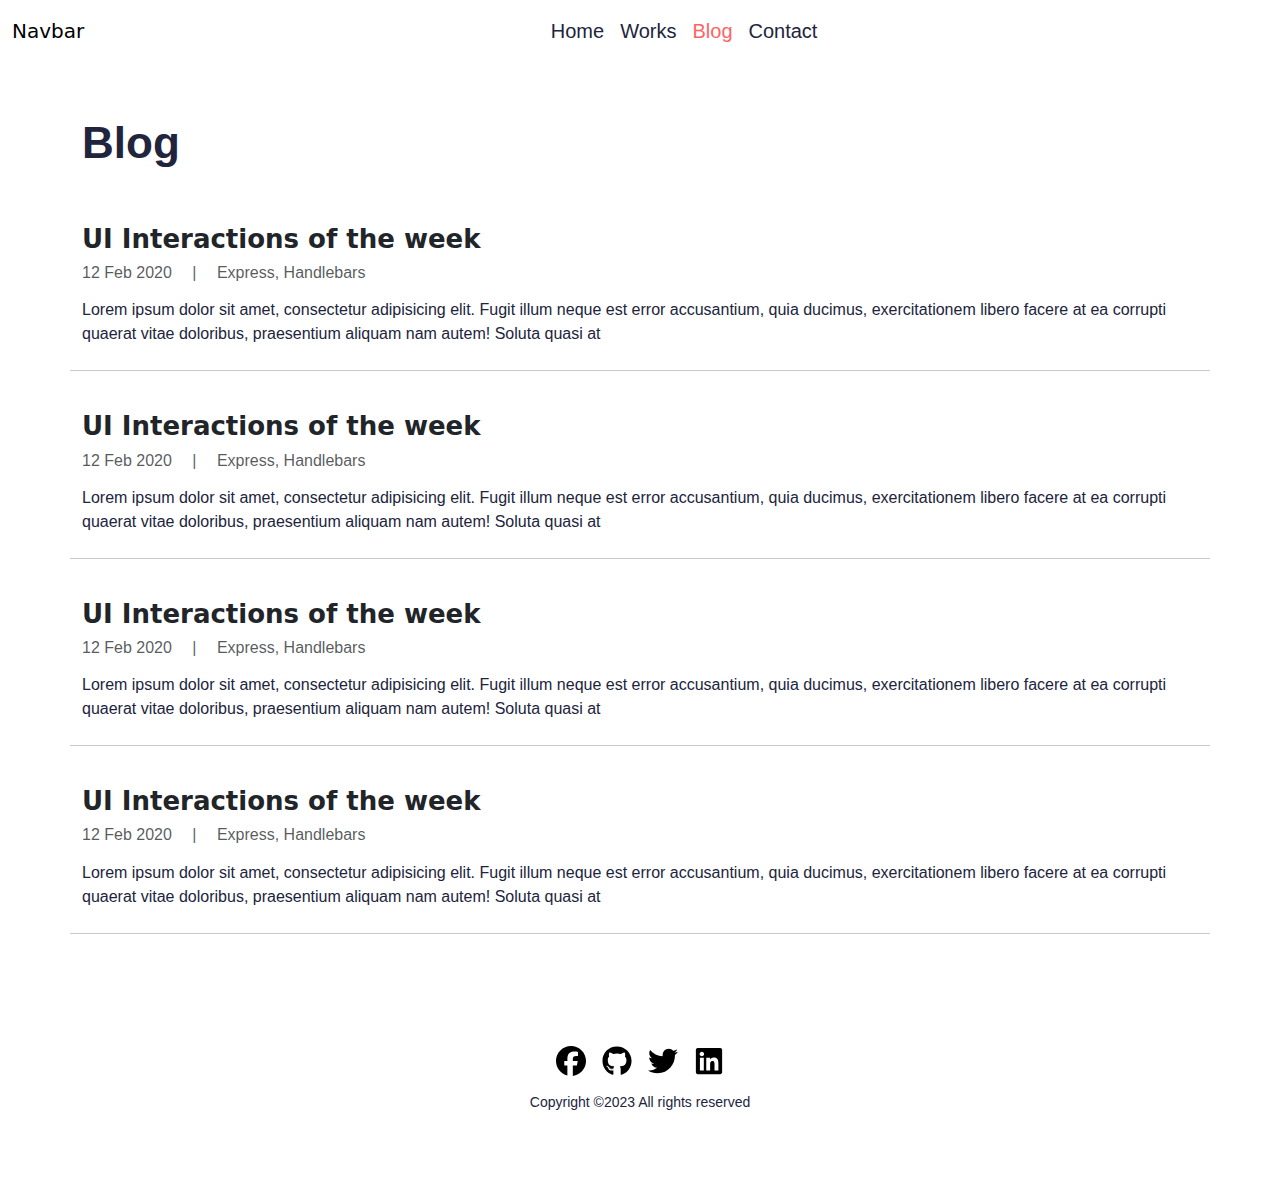
==== blog.html @ 3b1c5832 "Blog Page Done" ====
<!DOCTYPE html>
<html lang="en">
<head>
    <meta charset="UTF-8">
    <meta name="viewport" content="width=device-width, initial-scale=1.0">
    <title>Portfolio</title>
    <link rel="stylesheet" href="./assets/vendor/bootstrap/css/bootstrap.css">
    <link rel="stylesheet" href="./assets/main/css/style.css">
</head>
<body>


<!-- Navbar start -->
<nav class="navbar navbar-expand-lg">
    <div class="container-fluid">
      <a class="navbar-brand" href="#">Navbar</a>
      <button class="navbar-toggler" type="button" data-bs-toggle="collapse" data-bs-target="#navbarSupportedContent" aria-controls="navbarSupportedContent" aria-expanded="false" aria-label="Toggle navigation">
        <span class="navbar-toggler-icon"></span>
      </button>
      <div class="collapse navbar-collapse" id="navbarSupportedContent">
        <ul class="navbar-nav m-auto mb-2 mb-lg-0">
            <li class="nav-item">
                <a class="nav-link nav_cs text_cs" aria-current="page" href="index.html">Home</a>
              </li>

              <li class="nav-item">
                <a class="nav-link nav_cs text_cs" href="#">Works</a>
              </li>

              <li class="nav-item">
                <a class="nav-link nav_cs text_cs active active_cs" href="blog.html">Blog</a>
              </li>

              <li class="nav-item">
                <a class="nav-link nav_cs text_cs" href="#">Contact</a>
              </li>
        </ul>
      </div>
    </div>
  </nav>
<!-- Navbar end -->


<!-- ################### Blog Section Begin ################### -->

<div class="container">
    <div class="main_title text_cs my-md-5 my-3">Blog</div>
    <div class="row pb-4 pb-sm-5">

        <div class="col-12 mb-4 ">
          <div class="card_cs_blog">
            <div class="card-body d-grid gap-2 gap-md-2">
              <h5 class="card-title second_title">UI Interactions of the week</h5>
              <h6 class="card-subtitle mb-2 text-body-secondary text_cs">12 Feb 2020 <span class="mx-3">|</span> Express, Handlebars</h6>
              <p class="card-text text_cs">
                Lorem ipsum dolor sit amet, consectetur adipisicing elit. Fugit illum neque est error accusantium, quia ducimus, 
                exercitationem libero facere at ea corrupti quaerat vitae doloribus, praesentium aliquam nam autem! Soluta quasi at 
              </p>
            </div>
          </div>  
        </div>

        <hr class="pb-4">

        <div class="col-12 mb-4 ">
            <div class="card_cs_blog">
              <div class="card-body d-grid gap-2 gap-md-2">
                <h5 class="card-title second_title">UI Interactions of the week</h5>
                <h6 class="card-subtitle mb-2 text-body-secondary text_cs">12 Feb 2020 <span class="mx-3">|</span> Express, Handlebars</h6>
                <p class="card-text text_cs">
                  Lorem ipsum dolor sit amet, consectetur adipisicing elit. Fugit illum neque est error accusantium, quia ducimus, 
                  exercitationem libero facere at ea corrupti quaerat vitae doloribus, praesentium aliquam nam autem! Soluta quasi at 
                </p>
              </div>
            </div>  
          </div>
  
          <hr class="pb-4">

          <div class="col-12 mb-4 ">
            <div class="card_cs_blog">
              <div class="card-body d-grid gap-2 gap-md-2">
                <h5 class="card-title second_title">UI Interactions of the week</h5>
                <h6 class="card-subtitle mb-2 text-body-secondary text_cs">12 Feb 2020 <span class="mx-3">|</span> Express, Handlebars</h6>
                <p class="card-text text_cs">
                  Lorem ipsum dolor sit amet, consectetur adipisicing elit. Fugit illum neque est error accusantium, quia ducimus, 
                  exercitationem libero facere at ea corrupti quaerat vitae doloribus, praesentium aliquam nam autem! Soluta quasi at 
                </p>
              </div>
            </div>  
          </div>
  
          <hr class="pb-4">

          <div class="col-12 mb-4 ">
            <div class="card_cs_blog">
              <div class="card-body d-grid gap-2 gap-md-2">
                <h5 class="card-title second_title">UI Interactions of the week</h5>
                <h6 class="card-subtitle mb-2 text-body-secondary text_cs">12 Feb 2020 <span class="mx-3">|</span> Express, Handlebars</h6>
                <p class="card-text text_cs">
                  Lorem ipsum dolor sit amet, consectetur adipisicing elit. Fugit illum neque est error accusantium, quia ducimus, 
                  exercitationem libero facere at ea corrupti quaerat vitae doloribus, praesentium aliquam nam autem! Soluta quasi at 
                </p>
              </div>
            </div>  
          </div>
  
          <hr>
  
  
      </div>
</div>

<!-- ################### Blog Section End ################### -->



 

<!-- ################### Footer Section Begin ################### -->

<footer class="footer_main d-flex align-items-center flex-column py-5">

  <div class="social_media d-flex gap-3 mb-3">
    <a href="#">
      <img src="assets/main/img/facebook.svg" alt="facebook icon" width="30px" height="30px">
    </a>
    <a href="https://github.com/mansuroff123" target="_blank">
      <img src="assets/main/img/github.svg" alt="github icon" width="30px" height="30px">
    </a>
    <a href="#">
      <img src="assets/main/img/twitter.svg" alt="twitter icon" width="30px" height="30px">
    </a>
    <a href="#">
      <img src="assets/main/img/linkedin.svg" alt="linkedin icon" width="30px" height="30px">
    </a>
  </div>
  <p class="copyright text_cs">Copyright ©2023 All rights reserved</p>

</footer>

<!-- ################### Footer Section End ################### -->








<script src="./assets/vendor/bootstrap/js/bootstrap.bundle.js"></script>
</body>
</html>
---- assets/main/css/style.css ----
/* heebo-regular - latin */
@font-face {
    font-display: swap; /* Check https://developer.mozilla.org/en-US/docs/Web/CSS/@font-face/font-display for other options. */
    font-family: 'Heebo';
    font-style: normal;
    font-weight: 400;
    src: url('./assets/main/fonts/heebo-v22-latin-regular.woff2') format('woff2'); /* Chrome 36+, Opera 23+, Firefox 39+, Safari 12+, iOS 10+ */
  }
  /* heebo-500 - latin */
  @font-face {
    font-display: swap; /* Check https://developer.mozilla.org/en-US/docs/Web/CSS/@font-face/font-display for other options. */
    font-family: 'Heebo';
    font-style: normal;
    font-weight: 500;
    src: url('./assets/main/fonts/heebo-v22-latin-500.woff2') format('woff2'); /* Chrome 36+, Opera 23+, Firefox 39+, Safari 12+, iOS 10+ */
  }
  /* heebo-700 - latin */
  @font-face {
    font-display: swap; /* Check https://developer.mozilla.org/en-US/docs/Web/CSS/@font-face/font-display for other options. */
    font-family: 'Heebo';
    font-style: normal;
    font-weight: 700;
    src: url('./assets/main/fonts/heebo-v22-latin-700.woff2') format('woff2'); /* Chrome 36+, Opera 23+, Firefox 39+, Safari 12+, iOS 10+ */
  }
  /* heebo-900 - latin */
  @font-face {
    font-display: swap; /* Check https://developer.mozilla.org/en-US/docs/Web/CSS/@font-face/font-display for other options. */
    font-family: 'Heebo';
    font-style: normal;
    font-weight: 900;
    src: url('./assets/main/fonts/heebo-v22-latin-900.woff2') format('woff2'); /* Chrome 36+, Opera 23+, Firefox 39+, Safari 12+, iOS 10+ */
  }

:root {
  --dark-font: #21243D;
  --btn-color: #FF6464;
  --link-color: #00A8CC;
}

* {
    margin: 0;
    padding: 0;
    box-sizing: border-box;
}

.text_cs {
  font-family: 'heebo', sans-serif;
  color: var(--dark-font);
  font-size: 16px;
}

.main_title {
  font-size: 44px;
  font-weight: 700;
}

.second_title {
  font-size: 26px;
  font-weight: 700;
}

.link_cs {
  color: var(--link-color);
  text-decoration: none;
}

.link_cs:hover {
  color: blue;
}

.nav_cs {
  font-size: 20px;
  font-weight: 500;
}



/* ----------------- Home Page Section Begin ----------------- */

.home {
    height: 75vh;
}

.btn_cs {
  background-color: var(--btn-color);
  color: #fff;
  font-weight: 500;
  font-size: 20px;
}

.cat_text {
  font-size: 22px;
}

.btn_cs:hover {
  background-color: #fc8888;
  color: #fff;
}

.active_cs {
  color: var(--btn-color) !important;
}


/* ----------------- Home Page Section End ----------------- */


/* ----------------- Recent Posts Page Section Begin ----------------- */
.recent_posts {
  background: #EDF7FA;
}

.card_cs {
  border-radius: 4px;
  box-shadow: 0px 4px 10px 0px rgba(187, 225, 250, 0.25);
  border: none;
}

/* ----------------- Recent Posts Page Section End ----------------- */

/* ----------------- Featured Works Section Begin ----------------- */
.card_year {
  font-family: 'heebo', sans-serif;
  font-size: 18px;
  font-weight: 900;
  color: #fff;
  border-radius: 16px;
  background: #142850;
  padding: 5px 8px;
}

/* ----------------- Featured Works Section End ----------------- */

/* ----------------- Footer Section Begin ----------------- */

.copyright {
  font-size: 14px;
}

.social_media a {
  text-decoration: none;
}

/* ----------------- Footer Section End ----------------- */

/* ----------------- Recent Posts Page Section Begin ----------------- */
.recent_posts {
  background: #EDF7FA;
}

.card_cs_blog {
  border-radius: 4px;
  border: none;
}

/* ----------------- Recent Posts Page Section End ----------------- */





@media screen and (max-width: 768px) {
  .home_mb {
    display: block;
  }
  .home_mb .home_text h1, .home_mb .home_text p {
    width: 100% !important;
  }
}

@media screen and (max-width: 768px) {
  .home {
    display: none;
  }
}

@media screen and (min-width: 768px) {
  .home_mb {
    display: none;
  }
}

@media screen and (min-width: 768px) {
  .home {
    display: block;
  }
}

@media screen and (max-width: 768px) {
  .main_title {
    font-size: 32px;
  }
  
  .second_title {
    font-size: 22px;
  }  

  .cat_text {
    font-size: 16px;
  }
}
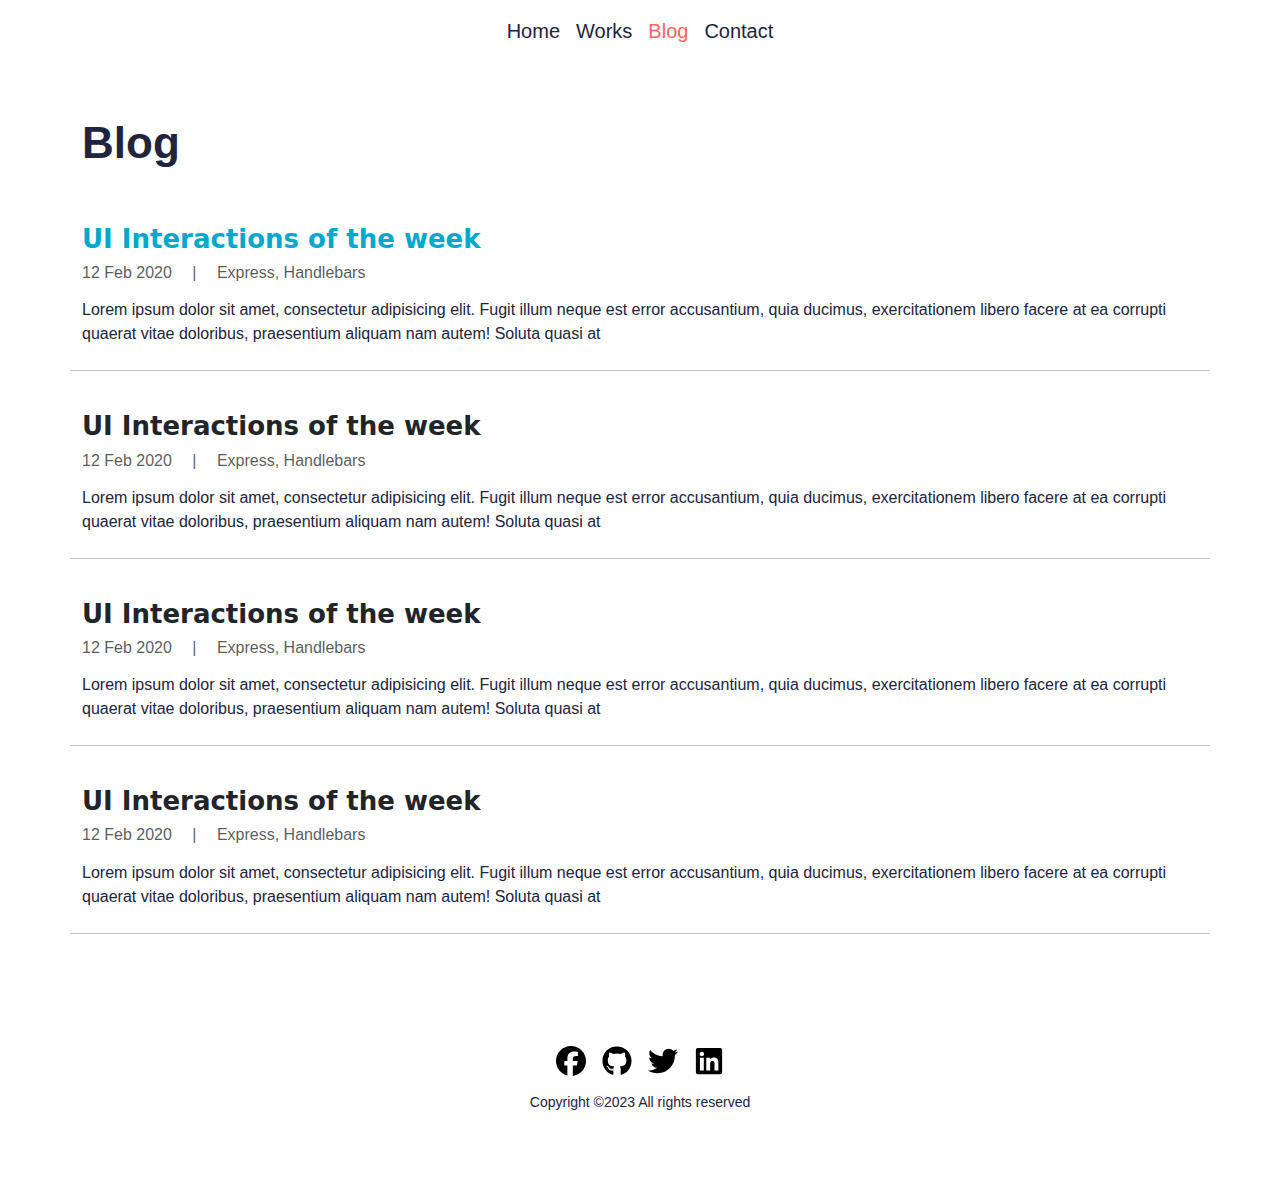
==== commit f14c0dca: "Works Page Done" ====
--- a/blog.html
+++ b/blog.html
@@ -13,7 +13,6 @@
 <!-- Navbar start -->
 <nav class="navbar navbar-expand-lg">
     <div class="container-fluid">
-      <a class="navbar-brand" href="#">Navbar</a>
       <button class="navbar-toggler" type="button" data-bs-toggle="collapse" data-bs-target="#navbarSupportedContent" aria-controls="navbarSupportedContent" aria-expanded="false" aria-label="Toggle navigation">
         <span class="navbar-toggler-icon"></span>
       </button>
@@ -24,7 +23,7 @@
               </li>
 
               <li class="nav-item">
-                <a class="nav-link nav_cs text_cs" href="#">Works</a>
+                <a class="nav-link nav_cs text_cs" href="works.html">Works</a>
               </li>
 
               <li class="nav-item">
@@ -32,7 +31,7 @@
               </li>
 
               <li class="nav-item">
-                <a class="nav-link nav_cs text_cs" href="#">Contact</a>
+                <a class="nav-link nav_cs text_cs" href="#footer_section">Contact</a>
               </li>
         </ul>
       </div>
@@ -50,7 +49,7 @@
         <div class="col-12 mb-4 ">
           <div class="card_cs_blog">
             <div class="card-body d-grid gap-2 gap-md-2">
-              <h5 class="card-title second_title">UI Interactions of the week</h5>
+              <h5 class="card-title second_title"><a href="#" class="link_cs">UI Interactions of the week</a></h5>
               <h6 class="card-subtitle mb-2 text-body-secondary text_cs">12 Feb 2020 <span class="mx-3">|</span> Express, Handlebars</h6>
               <p class="card-text text_cs">
                 Lorem ipsum dolor sit amet, consectetur adipisicing elit. Fugit illum neque est error accusantium, quia ducimus, 
@@ -119,7 +118,7 @@
 
 <!-- ################### Footer Section Begin ################### -->
 
-<footer class="footer_main d-flex align-items-center flex-column py-5">
+<footer class="footer_main d-flex align-items-center flex-column py-5" id="footer_section">
 
   <div class="social_media d-flex gap-3 mb-3">
     <a href="#">
--- a/assets/main/css/style.css
+++ b/assets/main/css/style.css
@@ -57,7 +57,13 @@
 .second_title {
   font-size: 26px;
   font-weight: 700;
-}
+  text-decoration: none;
+}
+
+/* .none_link {
+  text-decoration: none;
+  color: 
+} */
 
 .link_cs {
   color: var(--link-color);
@@ -65,7 +71,7 @@
 }
 
 .link_cs:hover {
-  color: blue;
+  color: rgb(44, 44, 206);
 }
 
 .nav_cs {
